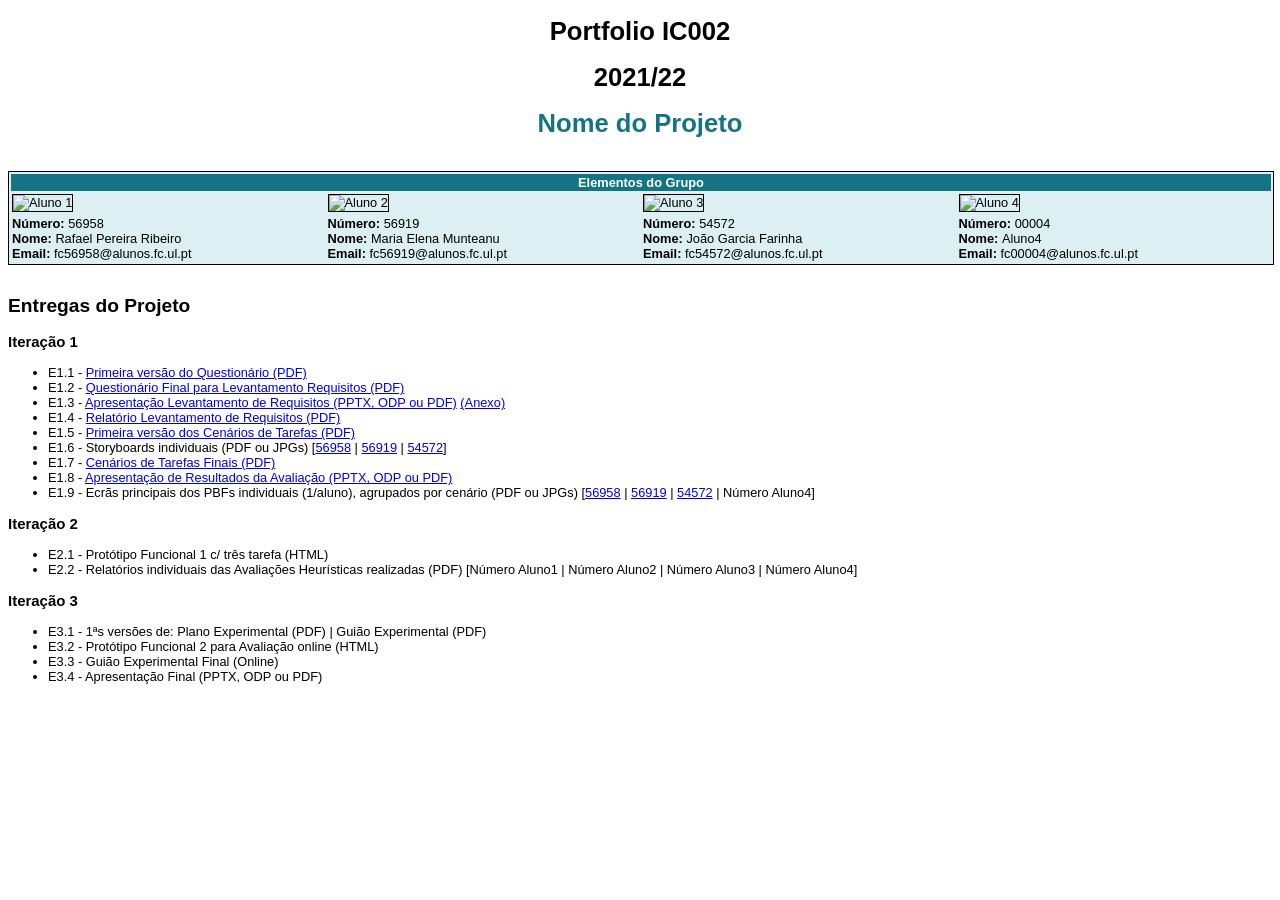
==== index.html @ fece667c "update" ====
<!DOCTYPE html>
<html>

<head>
    <meta charset="utf-8">
    <title>Grupo ic002</title>
</head>

<body style="font-family: tahoma,verdana,arial,helvetica,sans-serif; font-size: 80%;">
    <h1 style="text-align: center;">Portfolio IC002<span style="color: rgb(21, 116, 132);"></span></h1>
    <h1 style="text-align: center;">2021/22<span style="color: rgb(21, 116, 132);"></span></h1>
    <h1 style="text-align: center;"><span style="color: rgb(21, 116, 132);">Nome do Projeto</span><br>
    </h1>
    <span style="font-weight: bold;"></span>
    <br>
    <div style="border: thin solid ; background: rgb(220, 239, 242) none repeat scroll 0%; -moz-background-clip: -moz-initial; -moz-background-origin: -moz-initial; -moz-background-inline-policy: -moz-initial; width: 100%;">
        <table border="0" style="width: 100%">
            <thead>
                <tr>
                    <th style="background-color: rgb(21, 116, 132); width=100%;" colspan="4" bgcolor="#1a8fa3"><span style="color: white;">Elementos do Grupo</span>
                    </th>
                </tr>
            </thead>
            <tbody>
                <tr>
                    <td><img src="imgs/foto1.jpg" alt="Aluno 1" border="1" height="125" width="100"></td>
                    <td><img src="imgs/foto2.jpg" alt="Aluno 2" border="1" height="125" width="100"></td>
                    <td><img src="imgs/foto3.jpg" alt="Aluno 3" border="1" height="125" width="100"></td>
                    <td><img src="imgs/foto4.jpg" alt="Aluno 4" border="1" height="125" width="100"></td>
                </tr>
                <tr>
                    <td>
                        <strong>Número: </strong>56958
                        <br><strong>Nome: </strong>Rafael Pereira Ribeiro
                        <br><strong>Email: </strong>fc56958@alunos.fc.ul.pt
                    </td>
                    <td>
                        <strong>Número: </strong>56919
                        <br><strong>Nome: </strong>Maria Elena Munteanu
                        <br><strong>Email: </strong>fc56919@alunos.fc.ul.pt
                    </td>
                    <td>
                        <strong>Número: </strong>54572
                        <br><strong>Nome: </strong>João Garcia Farinha
                        <br><strong>Email: </strong>fc54572@alunos.fc.ul.pt
                    </td>
                    <td>
                        <strong>Número: </strong>00004
                        <br><strong>Nome: </strong>Aluno4
                        <br><strong>Email: </strong>fc00004@alunos.fc.ul.pt
                    </td>
                </tr>
            </tbody>
        </table>
    </div>
    <br>
    <h2>Entregas do Projeto<br>
    </h2>
    <h3>Iteração 1</h3>
    <ul>
        <li>E1.1 - <a href="Primeira versão do Questionário (PDF).pdf">Primeira versão do Questionário (PDF)</a></li>
        <li>E1.2 - <a href="Questionário Final para Levantamento Requisitos (PDF).pdf">Questionário Final para Levantamento Requisitos (PDF) </a></li>
        <li>E1.3 - <a href="Resumo_Dados_Recolhidos.pptx">Apresentação Levantamento de Requisitos (PPTX, ODP ou PDF)</a> <a href="Questionário - Dados Recolhidos.pdf">(Anexo)</a></li>
        <li>E1.4 - <a href="Relatório Levantamento de Requisitos.pdf">Relatório Levantamento de Requisitos (PDF)</a></li>
        <li>E1.5 - <a href="Primeira versão dos Cenários de Tarefas (PDF).pdf">Primeira versão dos Cenários de Tarefas (PDF)</a></li>
        <li>E1.6 - Storyboards individuais (PDF ou JPGs) [<a href="Storyboards/Storyboards Rafael.pdf">56958</a> | <a href="Storyboards/Storyboards Elena.pdf">56919</a> | <a href="Storyboards/Storyboards João.pdf">54572</a>]</li>
        <li>E1.7 - <a href="Versão Final dos Cenários de Tarefas (PDF).pdf">Cenários de Tarefas Finais (PDF)</a></li>
        <li>E1.8 - <a href="Apresentação de Resultados da Avaliação.pptx">Apresentação de Resultados da Avaliação (PPTX, ODP ou PDF)</a></li>
        <li>E1.9 - Ecrãs principais dos PBFs individuais (1/aluno), agrupados por cenário (PDF ou JPGs) [<a href="PBFs/PBFs Rafael.pdf">56958</a> | <a href="PBFs/PBFs Elena.pdf">56919</a> | <a href="PBFs/PBFs Joao.pdf">54572</a> | Número Aluno4]</li>
    </ul>
    <h3>Iteração 2</h3>
    <ul>
        <li>E2.1 - Protótipo Funcional 1 c/ três tarefa (HTML)</li>
        <li>E2.2 - Relatórios individuais das Avaliações Heurísticas realizadas (PDF) [Número Aluno1 | Número Aluno2 | Número Aluno3 | Número Aluno4]</li>
    </ul>
    <h3>Iteração 3</h3>
    <ul>
        <li>E3.1 - 1ªs versões de: Plano Experimental (PDF) | Guião Experimental (PDF)</li>
        <li>E3.2 - Protótipo Funcional 2 para Avaliação online (HTML)</li>
        <li>E3.3 - Guião Experimental Final (Online)</li>
        <li>E3.4 - Apresentação Final (PPTX, ODP ou PDF)</li>
    </ul>
</body>

</html>
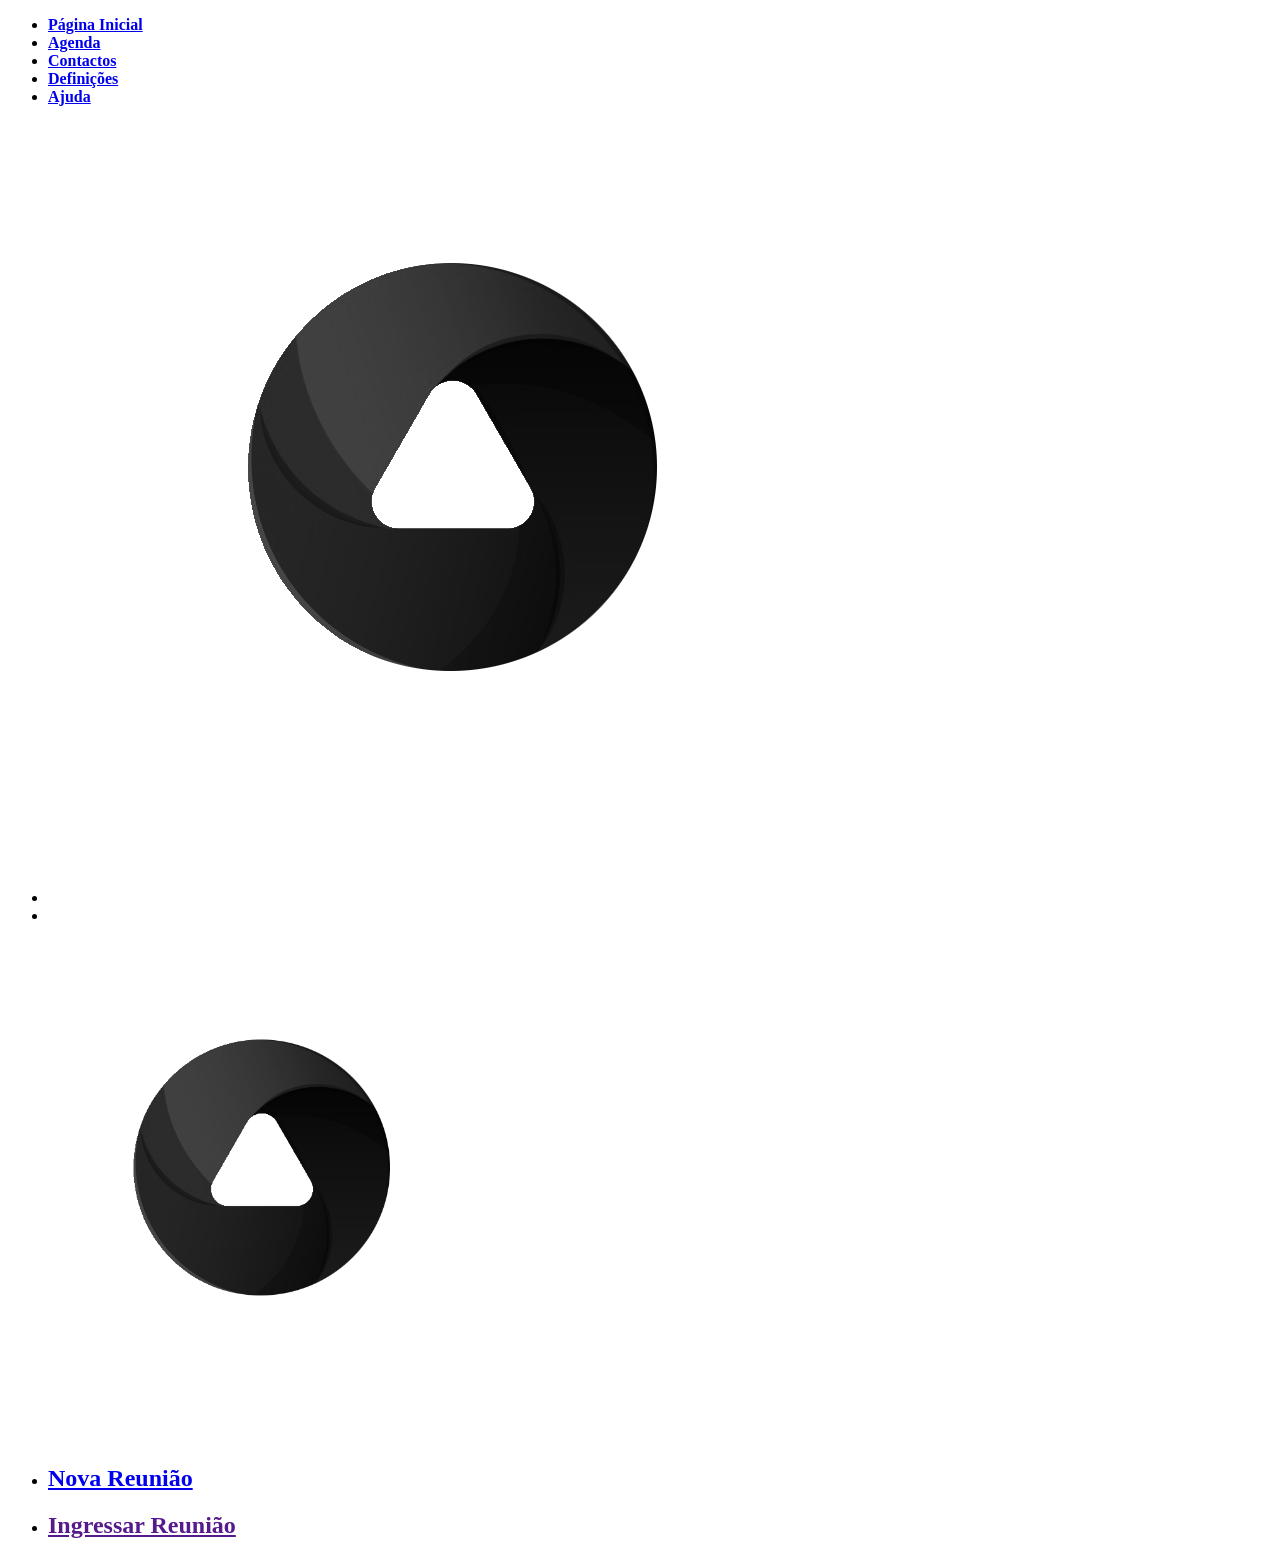
==== commit 4de3bcd2: "update 26/11/21" ====
--- a/index.html
+++ b/index.html
@@ -1,85 +1,69 @@
-<!DOCTYPE html>
-<html>
-
-<head>
-    <meta charset="utf-8">
-    <title>Grupo ic002</title>
-</head>
-
-<body style="font-family: tahoma,verdana,arial,helvetica,sans-serif; font-size: 80%;">
-    <h1 style="text-align: center;">Portfolio IC002<span style="color: rgb(21, 116, 132);"></span></h1>
-    <h1 style="text-align: center;">2021/22<span style="color: rgb(21, 116, 132);"></span></h1>
-    <h1 style="text-align: center;"><span style="color: rgb(21, 116, 132);">Nome do Projeto</span><br>
-    </h1>
-    <span style="font-weight: bold;"></span>
-    <br>
-    <div style="border: thin solid ; background: rgb(220, 239, 242) none repeat scroll 0%; -moz-background-clip: -moz-initial; -moz-background-origin: -moz-initial; -moz-background-inline-policy: -moz-initial; width: 100%;">
-        <table border="0" style="width: 100%">
-            <thead>
-                <tr>
-                    <th style="background-color: rgb(21, 116, 132); width=100%;" colspan="4" bgcolor="#1a8fa3"><span style="color: white;">Elementos do Grupo</span>
-                    </th>
-                </tr>
-            </thead>
-            <tbody>
-                <tr>
-                    <td><img src="imgs/foto1.jpg" alt="Aluno 1" border="1" height="125" width="100"></td>
-                    <td><img src="imgs/foto2.jpg" alt="Aluno 2" border="1" height="125" width="100"></td>
-                    <td><img src="imgs/foto3.jpg" alt="Aluno 3" border="1" height="125" width="100"></td>
-                    <td><img src="imgs/foto4.jpg" alt="Aluno 4" border="1" height="125" width="100"></td>
-                </tr>
-                <tr>
-                    <td>
-                        <strong>Número: </strong>56958
-                        <br><strong>Nome: </strong>Rafael Pereira Ribeiro
-                        <br><strong>Email: </strong>fc56958@alunos.fc.ul.pt
-                    </td>
-                    <td>
-                        <strong>Número: </strong>56919
-                        <br><strong>Nome: </strong>Maria Elena Munteanu
-                        <br><strong>Email: </strong>fc56919@alunos.fc.ul.pt
-                    </td>
-                    <td>
-                        <strong>Número: </strong>54572
-                        <br><strong>Nome: </strong>João Garcia Farinha
-                        <br><strong>Email: </strong>fc54572@alunos.fc.ul.pt
-                    </td>
-                    <td>
-                        <strong>Número: </strong>00004
-                        <br><strong>Nome: </strong>Aluno4
-                        <br><strong>Email: </strong>fc00004@alunos.fc.ul.pt
-                    </td>
-                </tr>
-            </tbody>
-        </table>
-    </div>
-    <br>
-    <h2>Entregas do Projeto<br>
-    </h2>
-    <h3>Iteração 1</h3>
-    <ul>
-        <li>E1.1 - <a href="Primeira versão do Questionário (PDF).pdf">Primeira versão do Questionário (PDF)</a></li>
-        <li>E1.2 - <a href="Questionário Final para Levantamento Requisitos (PDF).pdf">Questionário Final para Levantamento Requisitos (PDF) </a></li>
-        <li>E1.3 - <a href="Resumo_Dados_Recolhidos.pptx">Apresentação Levantamento de Requisitos (PPTX, ODP ou PDF)</a> <a href="Questionário - Dados Recolhidos.pdf">(Anexo)</a></li>
-        <li>E1.4 - <a href="Relatório Levantamento de Requisitos.pdf">Relatório Levantamento de Requisitos (PDF)</a></li>
-        <li>E1.5 - <a href="Primeira versão dos Cenários de Tarefas (PDF).pdf">Primeira versão dos Cenários de Tarefas (PDF)</a></li>
-        <li>E1.6 - Storyboards individuais (PDF ou JPGs) [<a href="Storyboards/Storyboards Rafael.pdf">56958</a> | <a href="Storyboards/Storyboards Elena.pdf">56919</a> | <a href="Storyboards/Storyboards João.pdf">54572</a>]</li>
-        <li>E1.7 - <a href="Versão Final dos Cenários de Tarefas (PDF).pdf">Cenários de Tarefas Finais (PDF)</a></li>
-        <li>E1.8 - <a href="Apresentação de Resultados da Avaliação.pptx">Apresentação de Resultados da Avaliação (PPTX, ODP ou PDF)</a></li>
-        <li>E1.9 - Ecrãs principais dos PBFs individuais (1/aluno), agrupados por cenário (PDF ou JPGs) [<a href="PBFs/PBFs Rafael.pdf">56958</a> | <a href="PBFs/PBFs Elena.pdf">56919</a> | <a href="PBFs/PBFs Joao.pdf">54572</a> | Número Aluno4]</li>
-    </ul>
-    <h3>Iteração 2</h3>
-    <ul>
-        <li>E2.1 - Protótipo Funcional 1 c/ três tarefa (HTML)</li>
-        <li>E2.2 - Relatórios individuais das Avaliações Heurísticas realizadas (PDF) [Número Aluno1 | Número Aluno2 | Número Aluno3 | Número Aluno4]</li>
-    </ul>
-    <h3>Iteração 3</h3>
-    <ul>
-        <li>E3.1 - 1ªs versões de: Plano Experimental (PDF) | Guião Experimental (PDF)</li>
-        <li>E3.2 - Protótipo Funcional 2 para Avaliação online (HTML)</li>
-        <li>E3.3 - Guião Experimental Final (Online)</li>
-        <li>E3.4 - Apresentação Final (PPTX, ODP ou PDF)</li>
-    </ul>
-</body>
-
-</html>+<!DOCTYPE html>
+
+<html lang = "pt">
+<!-- Header Menu of the Page -->
+
+<head>
+ 
+  <title>Página Inicial</title>
+  
+</head>
+
+<body>
+
+
+  <header>
+      <link rel="stylesheet" href="Styles/style.css"> 
+      <script src="Scripts/index.js"></script>     
+      <!-- Top header menu containing
+          logo and Navigation bar -->
+      <div id="top-header">               
+          <!-- Navigation Menu -->
+          <nav>
+            <div class="container">
+              
+              <div class="menuLeft">
+                <ul> 
+                    <li><a href="index.html"><b>Página Inicial</b></a></li>
+                    <li><a href="Agenda.html"><b>Agenda</b></a></li>
+                    <li><a href="ListaContactos.html"><b>Contactos</b></a></li>
+                    <li><a href="Definicoes.html"><b>Definições</b></a></li>
+                    <li><a href="#"><b>Ajuda</b></a></li>
+                    <li class="logoBar">
+                      <div class="menuRight">
+                        <img class="fitLogo" src="Resources\Logo.png"  alt="Logo da Aplicação"/>
+        
+                      </div>
+                    </li>
+                    <li></li>
+                </ul>
+              </div>
+            </div>
+          </nav>
+      </div>   
+      <!-- Image menu in Header to contain an Image and
+          a sample text over that image -->
+      <div id="header-image-menu">
+  
+      </div>
+
+      
+  </header>
+  <div class="logoInicial">
+    <img src="Resources\Logo.png" height="500"/>
+  </div>
+  
+
+  <footer>
+
+    <ul>
+      <li> <h2><a href="IniciarReuniao.html">Nova Reunião</a></h2></li>
+      <li> <h2><a href="">Ingressar Reunião</a></h2></li>
+    </ul>
+
+
+  </footer>
+
+</body>
+
+</html>
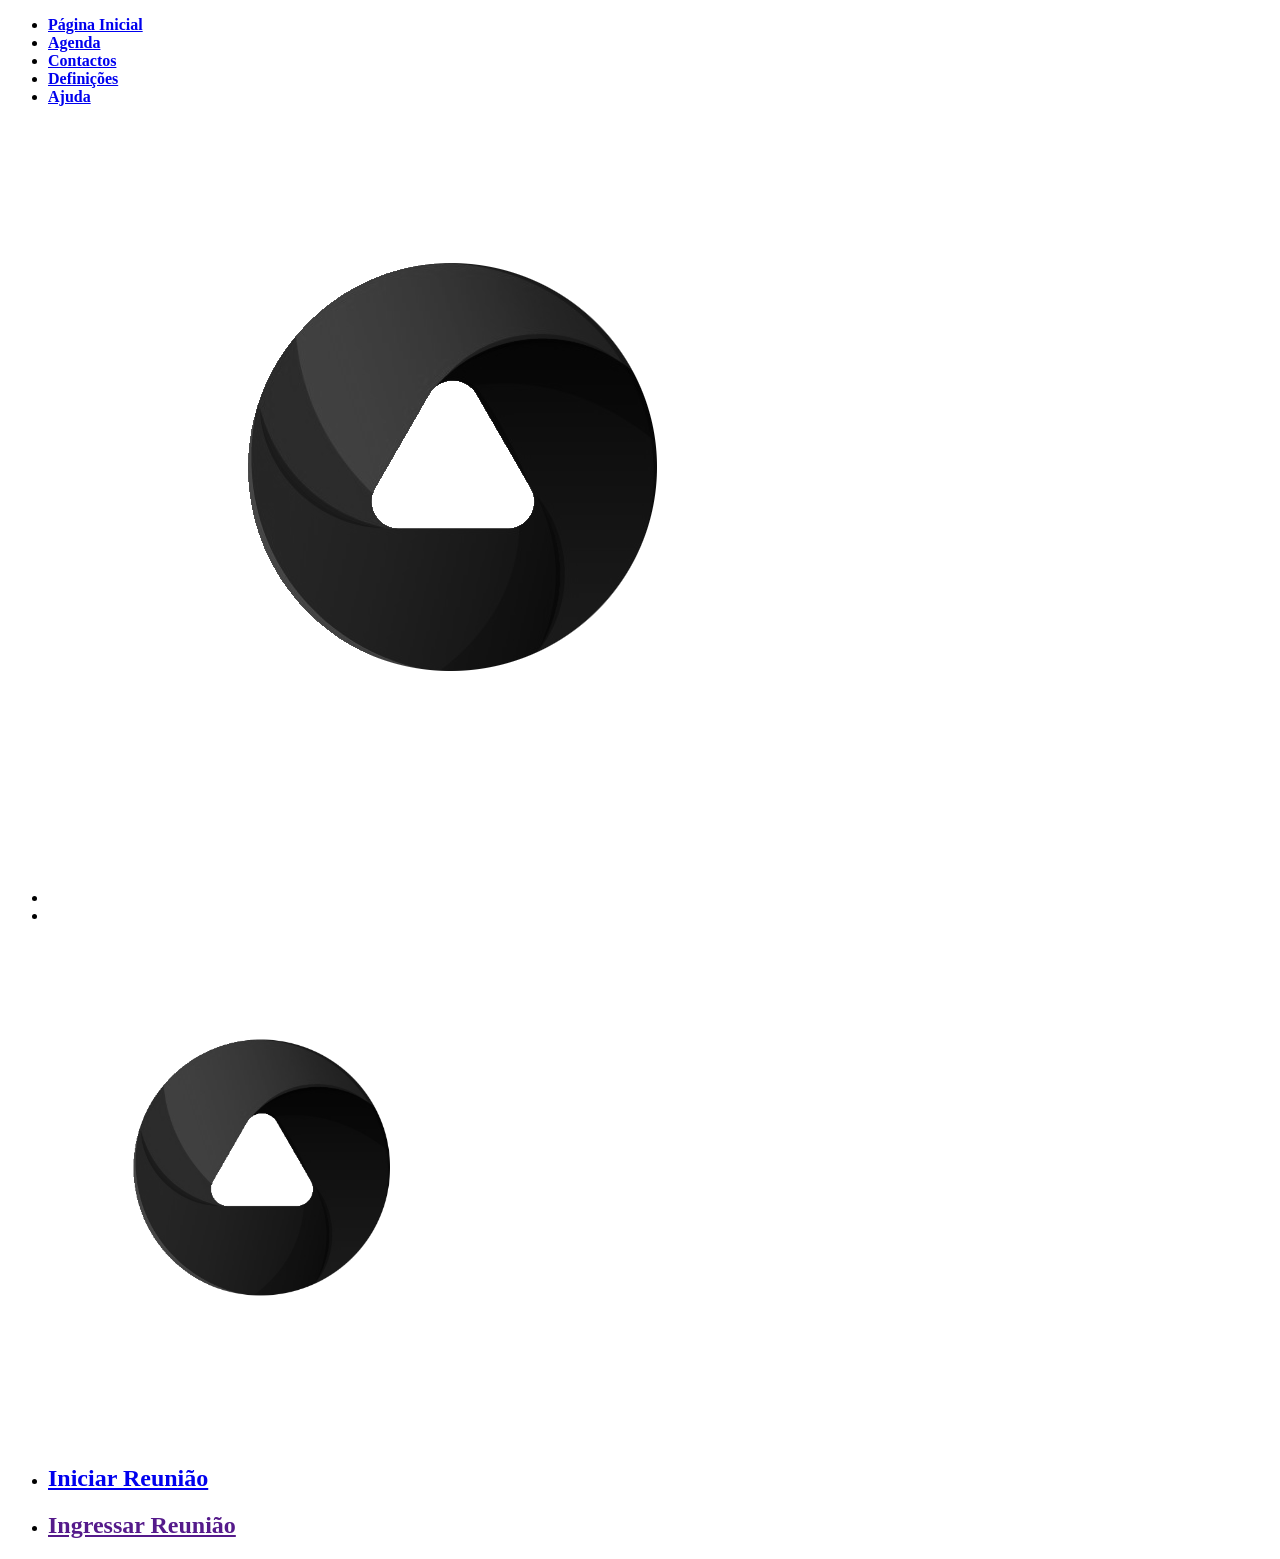
==== commit 5ca8cbbe: "Add files via upload" ====
--- a/index.html
+++ b/index.html
@@ -57,7 +57,7 @@
   <footer>
 
     <ul>
-      <li> <h2><a href="IniciarReuniao.html">Nova Reunião</a></h2></li>
+      <li> <h2><a href="IniciarReuniao.html">Iniciar Reunião</a></h2></li>
       <li> <h2><a href="">Ingressar Reunião</a></h2></li>
     </ul>
 
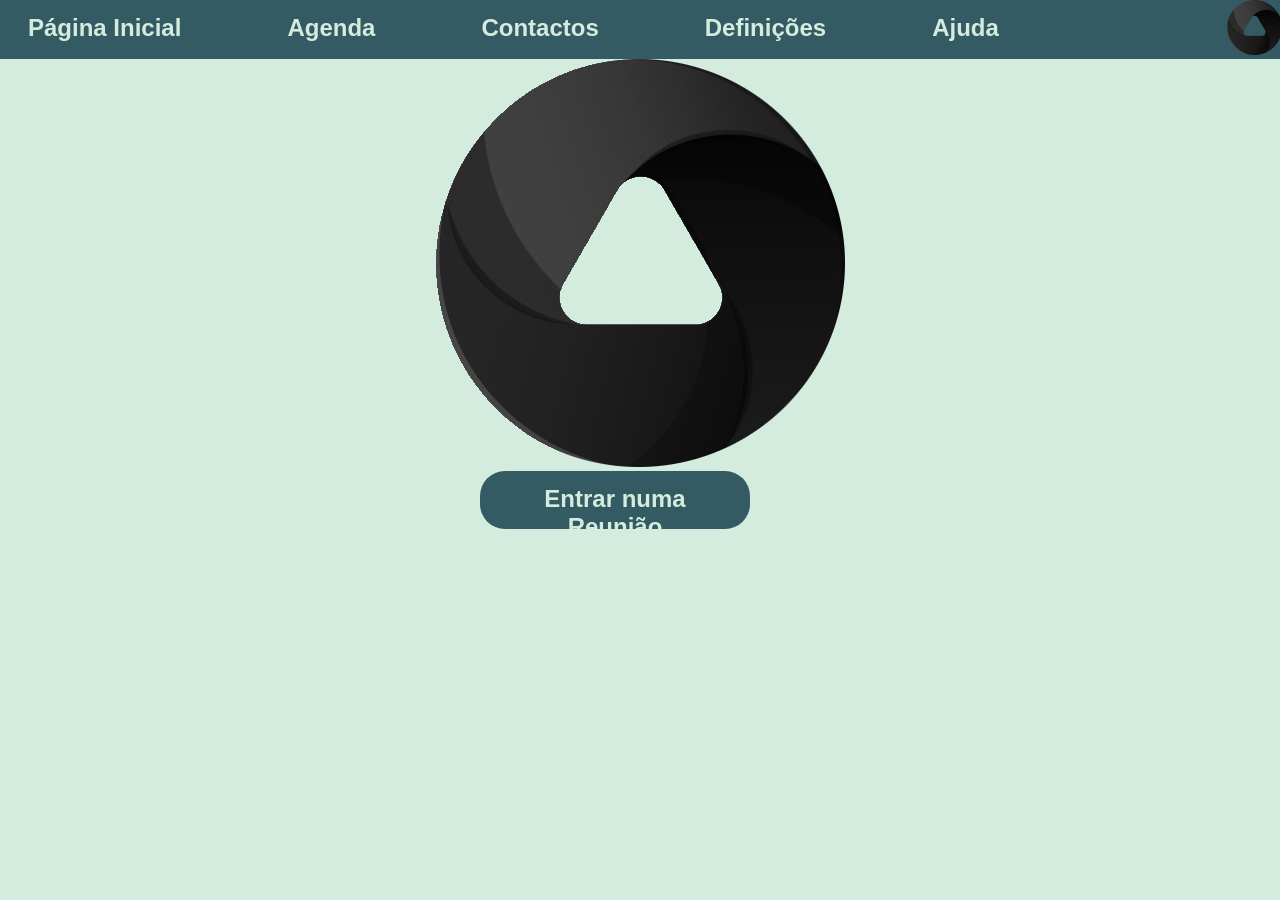
==== commit 50dc4b35: "update" ====
--- a/index.html
+++ b/index.html
@@ -50,15 +50,14 @@
       
   </header>
   <div class="logoInicial">
-    <img src="Resources\Logo.png" height="500"/>
+    <img src="Resources\Logo.png"/>
   </div>
   
 
   <footer>
 
     <ul>
-      <li> <h2><a href="IniciarReuniao.html">Iniciar Reunião</a></h2></li>
-      <li> <h2><a href="">Ingressar Reunião</a></h2></li>
+      <li> <h2><a href="IniciarReuniao.html">Entrar numa Reunião</a></h2></li>
     </ul>
 
 
--- a/Styles/style.css
+++ b/Styles/style.css
@@ -0,0 +1,545 @@
+
+body,html{
+    height: 720px;
+	width: 1280px;
+	background-color: #D4ECDD;
+	margin: 0;
+	font-family: sans-serif;
+}
+
+li.logoBar{
+	float: right;
+}
+
+videoContainer{
+    margin: 0px auto;
+	width: 500px;
+	height: 375px;
+	border: 10px #333 solid;
+}
+video{
+    width: 500px;
+	height: 375px;
+	background-color: #666;
+}
+.container{
+	background-color: #345B63;
+	margin: 0;
+}
+ul { 
+	list-style-type: none;
+	margin: 0;
+	padding: 0;
+	overflow: hidden;
+}
+
+header a {
+	font-size: x-large;
+
+}
+
+li {
+	float: left;
+	padding-right: 50px;
+
+}
+  
+li a {
+	display: inline-block;
+	align-items: space-between;
+	color: #D4ECDD;
+	text-align: center;
+	padding: 14px 28px;
+	text-decoration: none;
+	border-radius: 15px;
+}
+ 
+
+li a:hover, li a:checked{
+	background-color: #659ba7;
+	color: black;
+}
+
+
+.fitLogo{
+	width: 55px;
+	position: relative;
+	left: 95%;
+	display: inline-block;
+}
+
+footer {
+	width: 1280px;
+	bottom:0%;
+	position:relative;
+	text-align: center;
+	align-content: center;
+}
+
+.logoInicial{
+	margin: auto;
+	text-align: center;
+	bottom: 80%;
+
+}
+
+
+footer a {
+	color: #D4ECDD;
+	background-color:#345B63;
+	border-radius: 25px;
+	width: 214px;
+    height: 30px;
+}
+
+footer ul {
+	display: inline-block;
+	
+}
+
+table{
+	width: 1280px;
+	height: 500px;
+	border-spacing: 0;
+	margin-top: 10px;
+}
+
+div, header, table{
+	margin: 0px;
+	padding: 0px;
+}
+
+
+
+td .scroll {
+    height: 100%;
+    margin-top: 10px;
+	margin-left: 10px;
+    padding: 0;
+    overflow: auto;
+}
+
+td .listaContactos {
+	width: 200px;
+    height: 100%;
+	margin-left: 10px;
+    padding: 0;
+    overflow: auto;
+}
+
+
+td{
+	height:615px;
+}
+
+a.novo{
+	background-color: #3d6a74;
+	border-color: #112031;
+	margin-right: 5px;
+}
+
+.novo, h3{
+	display: inline-block;
+	
+}
+
+.novo{
+	border-color: aliceblue;
+	border-radius: 36px;
+	border-style: groove;
+	padding: 2%;
+}
+
+.chamada{
+	text-align: center;
+	/* ƒbackground-color: #b1b3b3; */
+	background-repeat: no-repeat;
+	background-position: center;
+	background-size:contain;
+	width: 930px;
+	padding: 0;
+}
+
+td.logo{
+	text-align: center;
+}
+
+h2{
+	color: #9baca2;
+	margin: 0;
+}
+
+h3 {
+	color: #D4ECDD;
+	font-size: x-large;
+}
+
+.listaContactos{
+	background-color: #152D35;
+	border-radius: 15px;
+	padding-top: 11px;
+	padding-bottom: 11px;
+	width: 300px;
+}
+
+/* ****************************************************TROQUEI**************************************************** */
+.listaContactos a{
+	text-decoration: none;
+	color: #eeeeee;
+	display: inline-block;
+	margin-top: 20px;
+	margin-bottom: 20px;
+	margin-left: 23px;
+	margin-right: 0;
+	font-size: large;
+}
+/* **************************************************************************************************************** */
+
+
+.elemento{
+	cursor: pointer;
+	text-decoration: none;
+	color: #EEEEEE;
+	margin-top: 2px;
+	margin-bottom: 20px;
+	margin-left: 23px;
+	margin-right: 0;
+	font-size: large;
+}
+
+.functions {
+	background-color: #345B63;
+	position: absolute;
+	bottom: 0;
+	width: 966px;
+	height: 60px;
+  }
+  
+.functions a {
+	float: left;
+	display: block;
+	color: #eeeeee;
+	text-align: center;
+	width: 55px;
+	height: 55px;
+	margin-top: 5px;
+	margin-left: 30px;
+	margin-right: 10px;
+	text-decoration: none;
+	font-size: 20px;
+	padding-top: 2px;
+  }
+
+.functions a:hover {
+	background-color: #659ba7;
+	color: black;
+	border-radius: 5px;
+}
+
+img.function{
+	max-width: 50px;
+	max-height: 50px;
+}
+
+#leaveButton{
+	float: right;
+}
+
+div .disable {
+	color: currentColor;
+	opacity: 0.5;
+	text-decoration: none;
+}
+
+#chat {
+    position: absolute;
+    background-color: white;
+    bottom: 180px;
+    left: 545px;
+    height: 350px;
+    width: 500px;
+	border-radius: 2em;
+}
+
+#chatBar{
+	padding: 10px;
+	font-size: 20px;
+	text-align: left;
+	display: block;
+	background-color: #152D35;
+	color: #9baca2;
+	margin: 0;
+	border-top-left-radius: 1em;
+    border-top-right-radius: 1em;
+
+}
+
+textarea {
+	position: absolute;
+	bottom: 10px;
+    width: 365px;
+    height: 30px;
+    left: 65px;
+	background-color: rgb(255, 255, 255);
+  	outline: none;
+	border-radius: 10px;
+	resize: none;
+	font-size: 16px;
+}
+
+button.enviaMensagem{
+	border-radius: 25px;
+	position: absolute;
+	bottom: 10px; 
+	right: 10px;
+	width: 40px;
+	height: 35px;
+    cursor: pointer;
+    background-color: #63bbb5;
+}
+
+button.enviaFicheiros{
+	border-radius: 25px;
+	position: absolute;
+	bottom: 10px; 
+	left: 10px;
+	width: 40px;
+	height: 35px;
+    cursor: pointer;
+    background-color: #63bbb5;
+}
+
+a.fechaJanela{
+	border-radius: 10px;
+	position: absolute;
+	top: 9px;
+	right: 25px;
+	cursor: pointer;
+}
+
+img.enviar{
+	max-width:25px;
+    max-height:25px;
+    width: auto;
+    height: auto;
+	
+}
+
+img.ficheiros{
+	max-width:25px;
+    max-height:25px;
+    width: auto;
+    height: auto;
+	
+}
+
+img.fechar{
+	max-width:25px;
+    max-height:25px;
+    width: auto;
+    height: auto;
+	
+}
+
+div#chatBox {
+    width: 450px;
+    height: 215px;
+    background-color: rgb(255 255 255);
+    margin-left: 25px;
+    text-align: right;
+    flex-direction: column-reverse;
+    vertical-align: bottom;
+    display: flex;
+	overflow: scroll;
+}
+
+p.paragrafo {
+    align-self: flex-end;
+    background-color: #D4ECDD;
+    margin: 5px;
+    padding: 6px 15px;
+    width: max-content;
+    border-radius: 36px;
+	font-size: 20px;
+}
+
+#novoGrupo {
+	position: absolute;
+	background-color: white;
+	bottom: 100px;
+	left: 560px;
+	height: 500px;
+	width: 410px;
+	border-radius: 2em;
+}
+
+#novoGrupoBar{
+	padding: 10px;
+	font-size: 20px;
+	text-align: left;
+	display: block;
+	background-color: #152D35;
+	margin: 0;
+	color:#9baca2;
+	border-top-left-radius:  1em;
+	border-top-right-radius:  1em;
+}
+
+
+form{
+	text-align: center;
+	margin-top: 8%;
+}
+
+
+#conversa{
+	position: relative;
+	background-color: white;
+	margin-top: -6%;
+	right: 0px;
+	height: 570px;
+	width: 976px;
+	
+}
+
+.descricaoGrupo{
+	position: relative;
+	top: -20px;
+	margin-bottom: 0;
+	right: 0.5%;
+	background-color: #112031;
+	width: 962px;
+	padding: 1%;
+	border-bottom-left-radius: 36px;
+	border-bottom-right-radius: 36px;
+	z-index: 1;
+
+}
+
+#caixaConversa{
+	width: 96%;
+	height: 460px;
+	background-color: rgb(244, 248, 246);
+	margin-top: 40px;
+	margin-left: 25px;
+	text-align: right;
+  	flex-direction: column-reverse;
+    vertical-align: bottom;
+	display: flex;
+}
+
+#mensagemConversa{
+	position: absolute;
+	bottom: 7px;
+	width: 820px;
+	height: 60px;
+	left: 75px;
+	background-color: rgb(255, 255, 255);
+  	outline: none;
+	border-radius: 10px;
+	resize: none;
+	font-size: 19px;
+}
+
+.descricaoGrupo button{
+	height: 50px;
+}
+
+
+#participantes{
+	font-size: larger;
+	padding: 0;
+	margin: 11px;
+    color: #bbb9b9;
+
+}
+
+#nomeGrupo{
+	font-size: xx-large;
+	padding: 0;
+	margin: 12px;
+	color: #E6E6E6;
+}
+
+.participantesGrupo{
+	text-align: left;
+	width:150px;
+	height: 230px;
+	overflow-y: scroll;
+	margin-left: 160px;
+	
+}
+
+button#botaoCriarGrupo{
+	font-size: 20px;
+    background-color: #345B63;
+    width: 80px;
+    height: 40px;
+    border-radius: 2em;
+    color: #D4ECDD;
+    border: #152D35 solid 3px;
+	
+}
+
+h4 {
+	margin: 0;
+}
+
+div.tituloDefinicoes{
+	font-size: 60px;
+    text-align: center;
+    margin-top: 35px;
+	color: #152D35;
+}
+
+div.fotoUtilizador{
+	width: 300px;
+	height: 300px;
+	margin-left: 20px;
+	text-align: center;
+}
+
+img.fotoAtualUtilizador{
+	max-width: 250px;
+	max-height: 250px;
+}
+
+#perfis{
+	margin-top: -40px;
+	width: 900px;
+	
+}
+
+#perfis div{
+	text-align: right;
+	position: relative;
+	right: -50px;
+	bottom: 1px;
+}
+
+#alerta{
+	color: rgb(185, 0, 0);
+	font-size: larger;
+	text-align: center;
+	margin-top: 0;
+	font-weight: bold;
+}
+
+#more{
+	position: absolute;
+	top: 22px;
+	right: 5px;
+}
+
+#videocall{
+	position: absolute;
+	top: 22px;
+	right: 70px;
+}
+
+#nomeChamada{
+	background-color: #345B63;
+	color: #D4ECDD;
+	font-size: x-large;
+}
+	
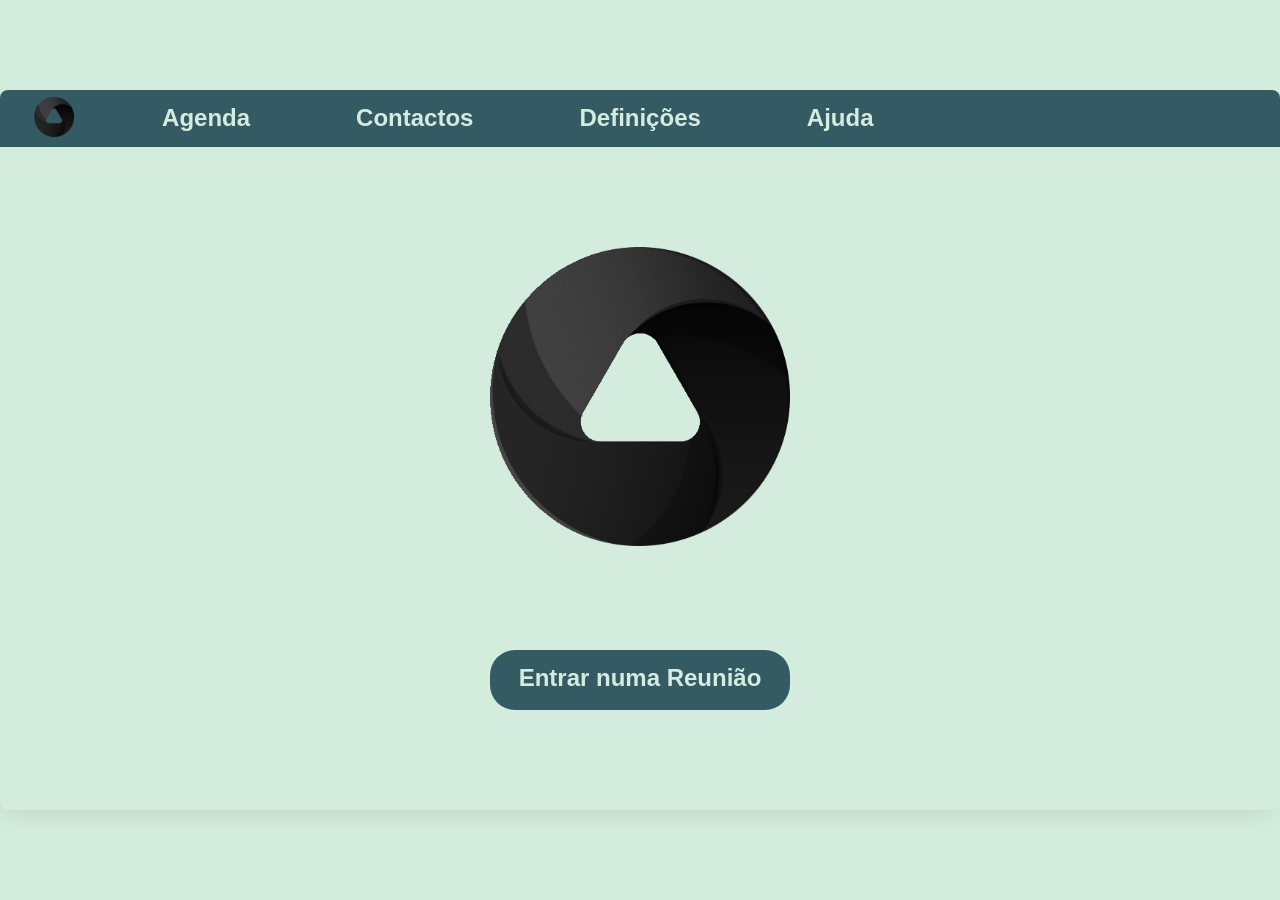
==== commit 61a7a1e9: "update" ====
--- a/index.html
+++ b/index.html
@@ -9,7 +9,7 @@
   
 </head>
 
-<body>
+<body id="container">
 
 
   <header>
@@ -24,18 +24,11 @@
               
               <div class="menuLeft">
                 <ul> 
-                    <li><a href="index.html"><b>Página Inicial</b></a></li>
+                    <li ><a id="logoBar" href="index.html" ><img height="40px" src="Resources\Logo.png"  alt="Logo da Aplicação"/></a></li>
                     <li><a href="Agenda.html"><b>Agenda</b></a></li>
                     <li><a href="ListaContactos.html"><b>Contactos</b></a></li>
                     <li><a href="Definicoes.html"><b>Definições</b></a></li>
-                    <li><a href="#"><b>Ajuda</b></a></li>
-                    <li class="logoBar">
-                      <div class="menuRight">
-                        <img class="fitLogo" src="Resources\Logo.png"  alt="Logo da Aplicação"/>
-        
-                      </div>
-                    </li>
-                    <li></li>
+                    <li><a href="Ajuda.html"><b>Ajuda</b></a></li>
                 </ul>
               </div>
             </div>
--- a/Styles/style.css
+++ b/Styles/style.css
@@ -5,18 +5,39 @@
 	background-color: #D4ECDD;
 	margin: 0;
 	font-family: sans-serif;
-}
-
-li.logoBar{
-	float: right;
-}
-
-videoContainer{
-    margin: 0px auto;
-	width: 500px;
-	height: 375px;
-	border: 10px #333 solid;
-}
+	overflow-y: hidden;
+	overflow-x: hidden;
+}
+
+* {
+    box-sizing: border-box;
+    padding: 0;
+    margin: 0;
+}
+
+#container {
+    width: 1280px;
+    height: 720px;
+    border-radius: 8px;
+    box-shadow: rgba(0, 0, 0, 0.1) -4px 9px 25px -6px;
+    position: fixed;
+    top: 50%;
+    left: 50%;
+    transform: translate(-50%, -50%);
+}
+
+
+#logoBar {
+	padding: 4px 10px;
+	
+	margin-left: 24px;
+}
+
+#logoBar img{
+	margin-top: 3px;
+}
+
+
 video{
     width: 500px;
 	height: 375px;
@@ -62,10 +83,22 @@
 
 
 .fitLogo{
-	width: 55px;
+	max-width: 55px;
 	position: relative;
 	left: 95%;
 	display: inline-block;
+}
+
+img.fitLogo {
+	max-width: 40px;
+    max-height: 40px;
+	margin: 5px;
+}
+
+#logoConversa{
+	max-height: 300px;
+	max-width: 300px;
+	margin-left: 340px;
 }
 
 footer {
@@ -76,20 +109,27 @@
 	align-content: center;
 }
 
-.logoInicial{
-	margin: auto;
-	text-align: center;
-	bottom: 80%;
-
-}
-
+.logoInicial {
+	text-align: center;
+}
+
+
+.logoInicial img{
+	max-width: 300px;
+    max-height: 300px;
+    margin: 100px;
+}
 
 footer a {
 	color: #D4ECDD;
-	background-color:#345B63;
-	border-radius: 25px;
-	width: 214px;
-    height: 30px;
+    background-color: #345B63;
+    border-radius: 25px;
+    width: 300px;
+    height: 60px;
+}
+
+footer li{
+	padding: 0;
 }
 
 footer ul {
@@ -108,8 +148,6 @@
 	margin: 0px;
 	padding: 0px;
 }
-
-
 
 td .scroll {
     height: 100%;
@@ -132,27 +170,17 @@
 	height:615px;
 }
 
-a.novo{
-	background-color: #3d6a74;
-	border-color: #112031;
-	margin-right: 5px;
-}
-
-.novo, h3{
+
+h3{
 	display: inline-block;
-	
-}
-
-.novo{
-	border-color: aliceblue;
-	border-radius: 36px;
-	border-style: groove;
-	padding: 2%;
-}
+	width: 120px;
+	
+}
+
 
 .chamada{
 	text-align: center;
-	/* ƒbackground-color: #b1b3b3; */
+	/* background-color: #b1b3b3; */
 	background-repeat: no-repeat;
 	background-position: center;
 	background-size:contain;
@@ -180,9 +208,9 @@
 	padding-top: 11px;
 	padding-bottom: 11px;
 	width: 300px;
-}
-
-/* ****************************************************TROQUEI**************************************************** */
+	cursor: default;
+}
+
 .listaContactos a{
 	text-decoration: none;
 	color: #eeeeee;
@@ -193,8 +221,6 @@
 	margin-right: 0;
 	font-size: large;
 }
-/* **************************************************************************************************************** */
-
 
 .elemento{
 	cursor: pointer;
@@ -212,7 +238,8 @@
 	position: absolute;
 	bottom: 0;
 	width: 966px;
-	height: 60px;
+	height: 80px;
+	border-bottom-left-radius: 15px;
   }
   
 .functions a {
@@ -227,18 +254,13 @@
 	margin-right: 10px;
 	text-decoration: none;
 	font-size: 20px;
-	padding-top: 2px;
+	padding: 1%;
   }
-
-.functions a:hover {
-	background-color: #659ba7;
-	color: black;
-	border-radius: 5px;
-}
 
 img.function{
 	max-width: 50px;
 	max-height: 50px;
+	padding: 2%;
 }
 
 #leaveButton{
@@ -254,10 +276,10 @@
 #chat {
     position: absolute;
     background-color: white;
-    bottom: 180px;
-    left: 545px;
-    height: 350px;
-    width: 500px;
+    bottom: 245px;
+    right: 1px;
+    height: 415px;
+    width: 290px;
 	border-radius: 2em;
 }
 
@@ -271,6 +293,7 @@
 	margin: 0;
 	border-top-left-radius: 1em;
     border-top-right-radius: 1em;
+	cursor: default;
 
 }
 
@@ -287,13 +310,30 @@
 	font-size: 16px;
 }
 
-button.enviaMensagem{
-	border-radius: 25px;
-	position: absolute;
-	bottom: 10px; 
-	right: 10px;
-	width: 40px;
-	height: 35px;
+textarea#mensagem{
+	width: 187px;
+	height: 40px;
+	left: 52px;
+}
+
+button#enviaMensagem {
+    border-radius: 25px;
+    position: absolute;
+    bottom: 10px;
+    right: 10px;
+    width: 40px;
+    height: 35px;
+    cursor: pointer;
+    background-color: #63bbb5;
+}
+
+button#enviarMensagem {
+    border-radius: 25px;
+    position: absolute;
+    bottom: 10px;
+    right: 10px;
+    width: 40px;
+    height: 35px;
     cursor: pointer;
     background-color: #63bbb5;
 }
@@ -342,8 +382,8 @@
 }
 
 div#chatBox {
-    width: 450px;
-    height: 215px;
+    width: 260px;
+    height: 285px;
     background-color: rgb(255 255 255);
     margin-left: 25px;
     text-align: right;
@@ -351,6 +391,7 @@
     vertical-align: bottom;
     display: flex;
 	overflow: scroll;
+	overflow-x: hidden;
 }
 
 p.paragrafo {
@@ -358,9 +399,9 @@
     background-color: #D4ECDD;
     margin: 5px;
     padding: 6px 15px;
-    width: max-content;
     border-radius: 36px;
 	font-size: 20px;
+
 }
 
 #novoGrupo {
@@ -383,6 +424,7 @@
 	color:#9baca2;
 	border-top-left-radius:  1em;
 	border-top-right-radius:  1em;
+	cursor: default;
 }
 
 
@@ -392,23 +434,21 @@
 }
 
 
-#conversa{
-	position: relative;
-	background-color: white;
-	margin-top: -6%;
-	right: 0px;
-	height: 570px;
-	width: 976px;
-	
+#conversa {
+    position: relative;
+    background-color: white;
+    margin-top: -5%;
+    right: 0px;
+    height: 575px;
+    width: 980px;
 }
 
 .descricaoGrupo{
 	position: relative;
 	top: -20px;
 	margin-bottom: 0;
-	right: 0.5%;
 	background-color: #112031;
-	width: 962px;
+	width: 980px;
 	padding: 1%;
 	border-bottom-left-radius: 36px;
 	border-bottom-right-radius: 36px;
@@ -416,16 +456,16 @@
 
 }
 
-#caixaConversa{
-	width: 96%;
-	height: 460px;
-	background-color: rgb(244, 248, 246);
-	margin-top: 40px;
-	margin-left: 25px;
-	text-align: right;
-  	flex-direction: column-reverse;
+#caixaConversa {
+    position: absolute;
+    width: 96%;
+    height: 400px;
+    margin-top: 70px;
+    margin-left: 21px;
+    text-align: right;
+    flex-direction: column-reverse;
     vertical-align: bottom;
-	display: flex;
+    display: flex;
 }
 
 #mensagemConversa{
@@ -459,6 +499,7 @@
 	padding: 0;
 	margin: 12px;
 	color: #E6E6E6;
+	cursor: default;
 }
 
 .participantesGrupo{
@@ -490,6 +531,7 @@
     text-align: center;
     margin-top: 35px;
 	color: #152D35;
+	cursor: default;
 }
 
 div.fotoUtilizador{
@@ -506,15 +548,16 @@
 
 #perfis{
 	margin-top: -40px;
-	width: 900px;
-	
-}
-
-#perfis div{
-	text-align: right;
-	position: relative;
-	right: -50px;
-	bottom: 1px;
+	width: 700px;
+	margin-left: 0px;
+	
+}
+#perfis img{
+	padding: 2%;
+	border-radius: 19px;
+	background-color: #112031;
+	margin: 5px;
+	
 }
 
 #alerta{
@@ -528,18 +571,200 @@
 #more{
 	position: absolute;
 	top: 22px;
-	right: 5px;
+	right: 15px;
+	cursor: pointer;
 }
 
 #videocall{
 	position: absolute;
 	top: 22px;
-	right: 70px;
+	right: 100px;
+	cursor: pointer;
 }
 
 #nomeChamada{
 	background-color: #345B63;
 	color: #D4ECDD;
-	font-size: x-large;
-}
-	
+	font-size: xx-large;
+	width: max-content;
+	margin-left: 80px;
+	margin-top: 10px;
+	cursor: pointer;
+	height: 50px;
+}
+
+#divParticipantes{
+	position: absolute;
+	border-radius: 15px;
+	top: 150px;
+	right: 10px;
+	background-color: #345B63;
+	opacity: 0.9;
+	z-index: 3;
+	padding: 1%;
+	border: groove #173252;
+	color: #D4ECDD;
+	cursor: pointer;
+}
+
+::-webkit-scrollbar {
+	width: 10px;
+	
+  }
+  
+::-webkit-scrollbar-track {
+	background-color: #152D35;
+	border-radius: 20px;
+  }
+  
+::-webkit-scrollbar-thumb {
+	border-radius: 20px;
+	border: 2px solid transparent;
+	background-clip: content-box;
+	background-color: #D4ECDD;
+  }
+
+.elemento img {
+	margin: 10px;
+}
+
+.elemento {
+	height: 50px;
+}
+.elemento p {
+    display: inline-block;
+    top: -21px;
+    position: relative;
+}
+
+p.nomeContacto{
+	display: inline-block;
+    top: -18px;
+    margin-left: 15px;
+    position: relative;
+}
+
+div#escolhaFicheiro {
+	height: max-content;
+	width: 290px;
+	text-align: center;
+	font-size: 13pt;
+	z-index: 3;
+	border: groove #112031;
+	border-radius: 25px;
+	margin-left: -242px;
+}
+
+#escolhaFicheiro #novoGrupo {
+	height: max-content;
+	width: 290px;
+	text-align: center;
+	font-size: 13pt;
+	z-index: 3;
+	border: groove #112031;
+	border-radius: 25px;
+	margin-left: -242px;
+}
+
+
+#escolhaFicheiro label{
+	margin: 0 10px;
+}
+
+#escolhaFicheiro form{
+	margin: 20px;
+}
+
+#escolhaFicheiro button{
+	margin: 0 20px 20px;
+	font-size: 20px;
+    background-color: #345B63;
+    width: 80px;
+    height: 40px;
+    border-radius: 2em;
+    color: #D4ECDD;
+    border: #152D35 solid 3px;
+}
+
+#escolhaFicheiro input{
+	margin: 20px 55px;
+}
+
+#escolhaFicheiro img{
+	width: 30px;
+}
+
+.logoContactos {
+	max-height: 300px;
+	max-width: 300px;
+}
+
+
+.novo{
+	display: inline-block;
+	margin-top: 0px;
+	
+	
+}
+.novo img{
+	margin-bottom: -10px;
+	margin-left: 50px;
+	margin-right: 0;
+}
+
+
+#acaoMic, #acaoAudio, #acaoCam, #acaoChat, #acaoPartilha{
+	position: absolute;
+	border: 2px #112031;
+	background-color: rgb(63, 63, 63,0.6);
+	color: #D4ECDD;
+	padding: 5px;
+	bottom: 80px;
+}
+
+#acaoAudio{
+	left: 100px;
+}
+
+#acaoCam{
+	left: 210px;
+}
+
+#acaoChat{
+	left: 320px;
+}
+
+#acaoPartilha{
+	left: 390px;
+
+}
+
+#perfis div{
+	border: 2px #112031;
+	display: inline-block;
+	color: #D4ECDD;
+	font-size: larger;
+	width: min-content;
+	z-index: 4;
+}
+
+.nomeParticipante{
+	background-color: #112031;
+	opacity: .75;
+	padding: 4px;
+	position: relative;
+	bottom: 40px;
+}
+
+div.functions{
+	z-index: 2;
+}
+
+#meuAvatar{
+	text-align: right;
+	position: absolute;
+	right: 5px;
+	bottom: 77px;
+}
+
+
